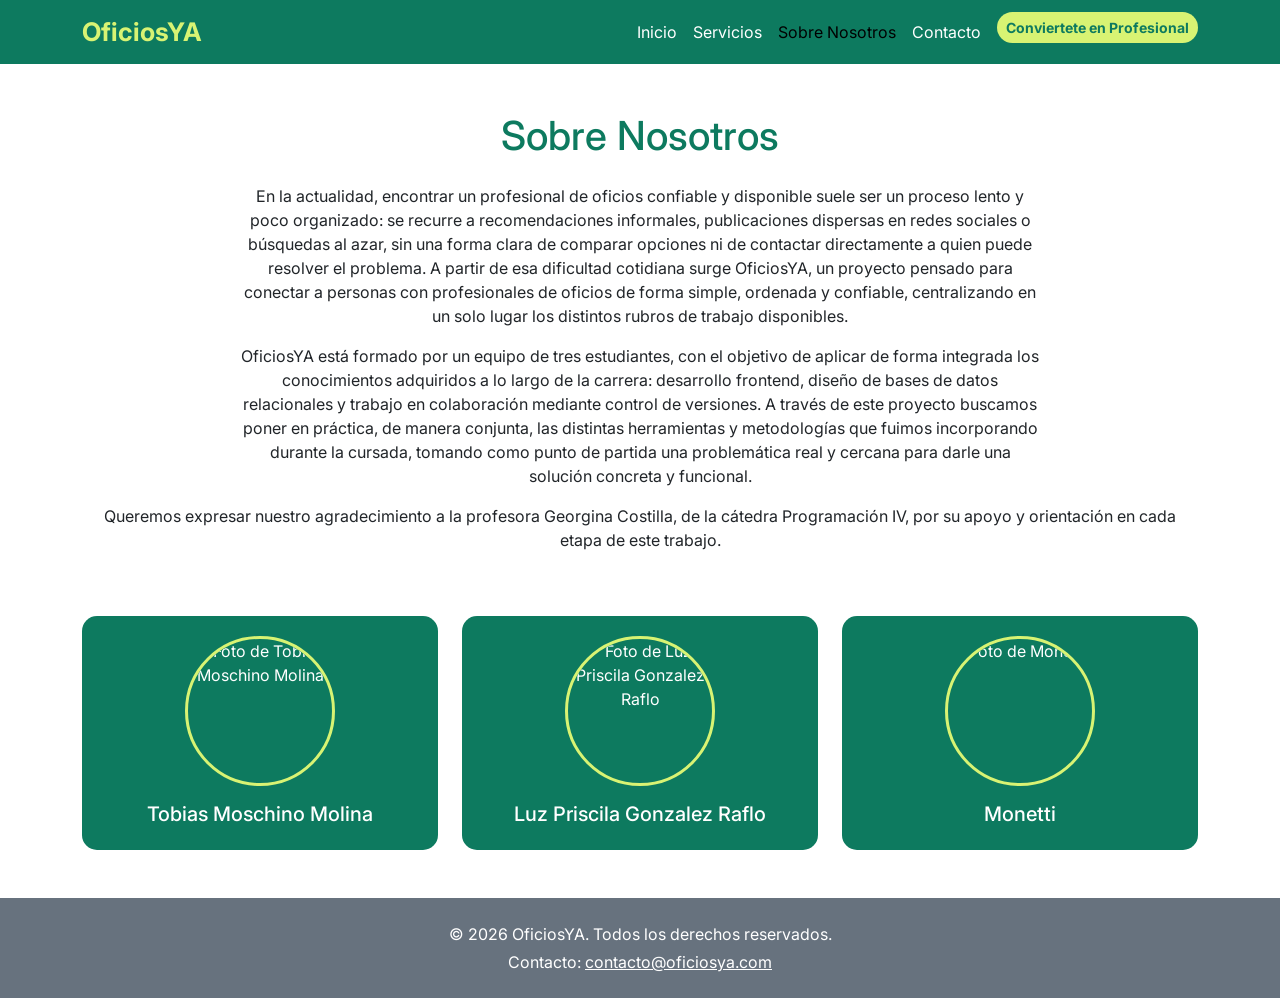
==== about_me.html @ 8fad9071 "Reconstruí about_me.html usando Bootstrap" ====
<!DOCTYPE html>
<html lang="es">
<head>
    <meta charset="UTF-8">
    <meta name="viewport" content="width=device-width, initial-scale=1.0">

    <title>Sobre Nosotros | OficiosYA</title>
    <meta name="description" content="Conocé al equipo detrás de OficiosYA.">
    <meta name="robots" content="index, follow">
    <link rel="canonical" href="https://oficiosya.com/about_me.html">

    <link rel="preconnect" href="https://fonts.googleapis.com">
    <link rel="preconnect" href="https://fonts.gstatic.com" crossorigin>
    <link href="https://fonts.googleapis.com/css2?family=Inter:ital,opsz,wght@0,14..32,100..900;1,14..32,100..900&display=swap" rel="stylesheet">

  
    <link href="https://cdn.jsdelivr.net/npm/bootstrap@5.3.3/dist/css/bootstrap.min.css" rel="stylesheet">

    <style>
        :root {
            --color-primario: #0D7A5F;
            --color-secundario: #D8F373;
            --color-blanco: #FFFFFF;
        }

        body {
            font-family: 'Inter', sans-serif;
        }

      
        .navbar-oficiosya {
            background-color: var(--color-primario);
        }

        .navbar-oficiosya .navbar-brand {
            font-weight: bold;
            font-size: 1.6rem;
            color: var(--color-secundario);
        }

        .navbar-oficiosya .nav-link {
            color: var(--color-blanco);
        }

        .navbar-oficiosya .nav-link:hover {
            color: var(--color-secundario);
        }

        .btn-oficiosya {
            background-color: var(--color-secundario);
            color: var(--color-primario);
            font-weight: bold;
            border-radius: 20px;
        }

        .btn-oficiosya:hover {
            background-color: var(--color-primario);
            color: var(--color-blanco);
        }

      
        .card-miembro {
            background-color: var(--color-primario);
            color: var(--color-blanco);
            border: none;
            border-radius: 15px;
        }

        .card-miembro img {
            width: 150px;
            height: 150px;
            object-fit: cover;
            border-radius: 50%;
            border: 3px solid var(--color-secundario);
            margin: 20px auto 0;
        }

        footer {
            background-color: #67727E;
            color: var(--color-blanco);
        }
    </style>
</head>
<body>
    <nav class="navbar navbar-expand-lg navbar-oficiosya">
        <div class="container">
            <a class="navbar-brand" href="/index.html">OficiosYA</a>
            <button class="navbar-toggler" type="button" data-bs-toggle="collapse" data-bs-target="#navbarNav" aria-controls="navbarNav" aria-expanded="false" aria-label="Toggle navigation">
                <span class="navbar-toggler-icon"></span>
            </button>
            <div class="collapse navbar-collapse" id="navbarNav">
                <ul class="navbar-nav ms-auto mb-2 mb-lg-0">
                    <li class="nav-item">
                        <a class="nav-link" href="/index.html">Inicio</a>
                    </li>
                    <li class="nav-item">
                        <a class="nav-link" href="/index.html#pepito">Servicios</a>
                    </li>
                    <li class="nav-item">
                        <a class="nav-link active" aria-current="page" href="/about_me.html">Sobre Nosotros</a>
                    </li>
                    <li class="nav-item">
                        <a class="nav-link" href="/contacto.html">Contacto</a>
                    </li>
                    <li class="nav-item ms-lg-2">
                        <a class="btn btn-oficiosya btn-sm" href="/contacto.html">Conviertete en Profesional</a>
                    </li>
                </ul>
            </div>
        </div>
    </nav>

    <main>
        <section class="container py-5 text-center">
            <h1 class="mb-4" style="color: var(--color-primario);">Sobre Nosotros</h1>
            <p class="mx-auto" style="max-width: 800px;">
                En la actualidad, encontrar un profesional de oficios confiable y disponible suele ser un proceso lento y poco organizado: se recurre a recomendaciones informales, publicaciones dispersas en redes sociales o búsquedas al azar, sin una forma clara de comparar opciones ni de contactar directamente a quien puede resolver el problema. A partir de esa dificultad cotidiana surge OficiosYA, un proyecto pensado para conectar a personas con profesionales de oficios de forma simple, ordenada y confiable, centralizando en un solo lugar los distintos rubros de trabajo disponibles.
            </p>
            <p class="mx-auto" style="max-width: 800px;">
                OficiosYA está formado por un equipo de tres estudiantes, con el objetivo de aplicar de forma integrada los conocimientos adquiridos a lo largo de la carrera: desarrollo frontend, diseño de bases de datos relacionales y trabajo en colaboración mediante control de versiones. A través de este proyecto buscamos poner en práctica, de manera conjunta, las distintas herramientas y metodologías que fuimos incorporando durante la cursada, tomando como punto de partida una problemática real y cercana para darle una solución concreta y funcional. 
            </p>
            <p> Queremos expresar nuestro agradecimiento a la profesora Georgina Costilla, de la cátedra Programación IV, por su apoyo y orientación en cada etapa de este trabajo.
            </p>
        </section>

        <section class="container pb-5">
            <div class="row g-4">
                <div class="col-12 col-md-4">
                    <div class="card card-miembro text-center h-100">
                        <img src="/img/integrante1.jpg" alt="Foto de Tobias Moschino Molina">
                        <div class="card-body">
                            <h2 class="card-title h5">Tobias Moschino Molina</h2>
                        </div>
                    </div>
                </div>

                <div class="col-12 col-md-4">
                    <div class="card card-miembro text-center h-100">
                        <img src="/img/integrante2.jpg" alt="Foto de Luz Priscila Gonzalez Raflo">
                        <div class="card-body">
                            <h2 class="card-title h5">Luz Priscila Gonzalez Raflo</h2>
                        </div>
                    </div>
                </div>

                <div class="col-12 col-md-4">
                    <div class="card card-miembro text-center h-100">
                        <img src="/img/integrante3.jpg" alt="Foto de Monetti">
                        <div class="card-body">
                            <h2 class="card-title h5">Monetti</h2>
                        </div>
                    </div>
                </div>
            </div>
        </section>
    </main>

    <footer class="text-center py-4">
        <p class="mb-1">&copy; 2026 OficiosYA. Todos los derechos reservados.</p>
        <address class="mb-0">
            Contacto: <a href="mailto:contacto@oficiosya.com" class="text-white">contacto@oficiosya.com</a>
        </address>
    </footer>
    <script src="https://cdn.jsdelivr.net/npm/bootstrap@5.3.3/dist/js/bootstrap.bundle.min.js"></script>
</body>
</html>
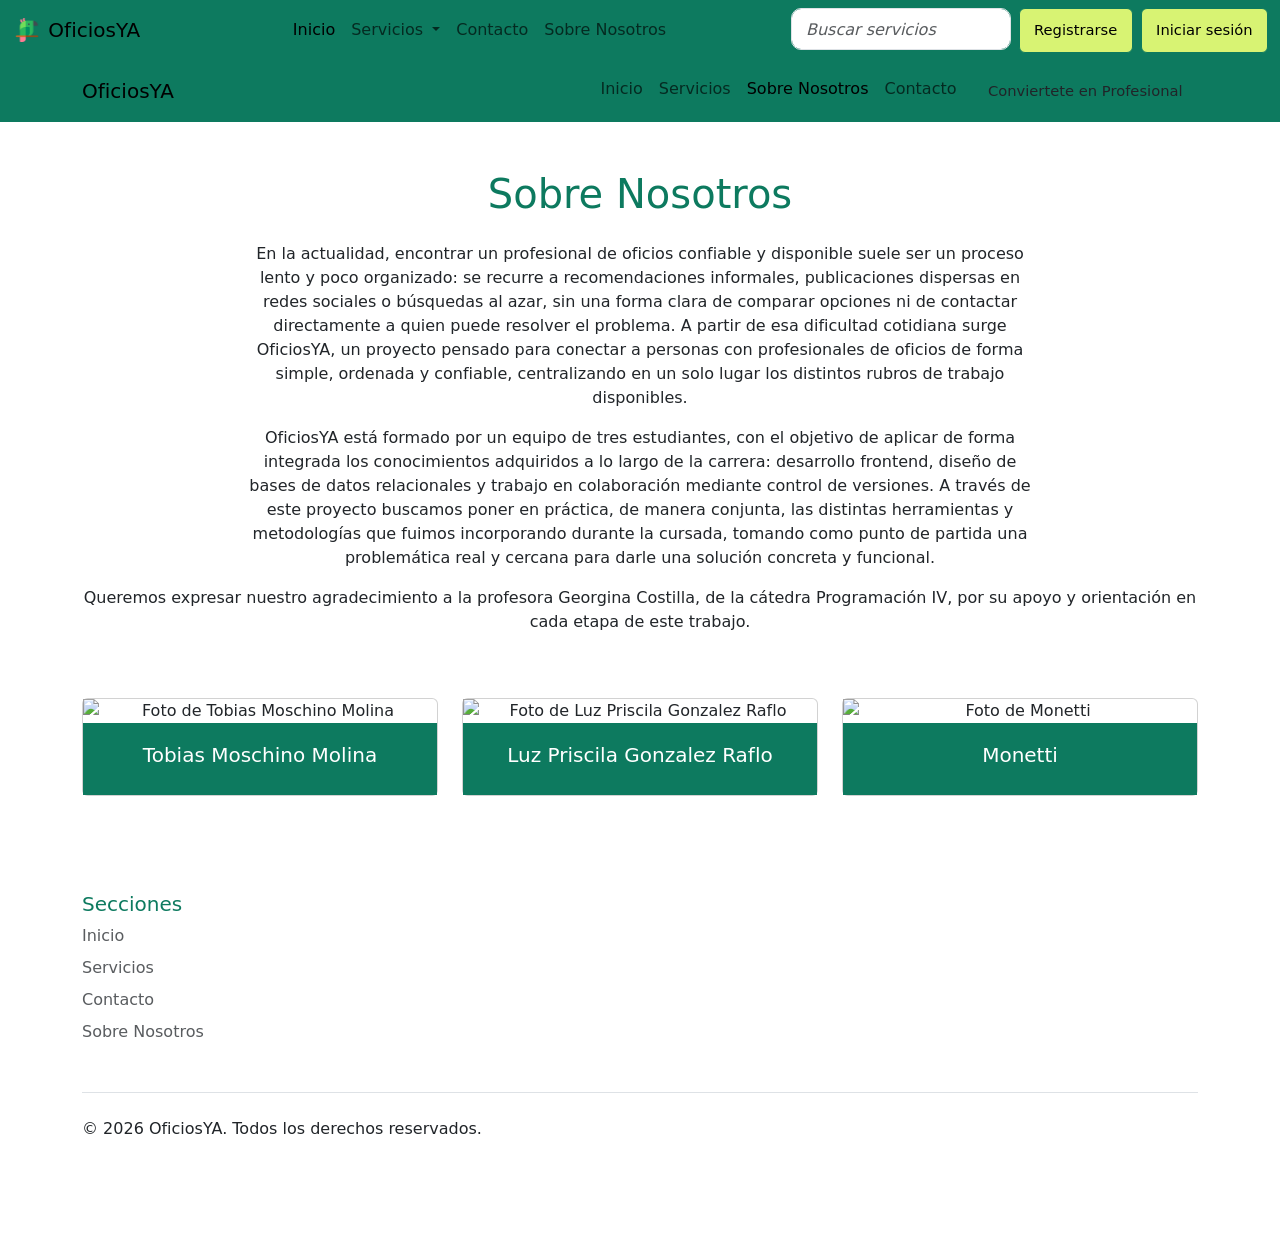
==== commit a7f53e9e: "agregado header y footer en cada seccion, re-agregado head en cada una, hecho login.html y signup.ht" ====
--- a/about_me.html
+++ b/about_me.html
@@ -1,87 +1,217 @@
 <!DOCTYPE html>
 <html lang="es">
 <head>
-    <meta charset="UTF-8">
-    <meta name="viewport" content="width=device-width, initial-scale=1.0">
-
-    <title>Sobre Nosotros | OficiosYA</title>
-    <meta name="description" content="Conocé al equipo detrás de OficiosYA.">
-    <meta name="robots" content="index, follow">
-    <link rel="canonical" href="https://oficiosya.com/about_me.html">
-
-    <link rel="preconnect" href="https://fonts.googleapis.com">
-    <link rel="preconnect" href="https://fonts.gstatic.com" crossorigin>
-    <link href="https://fonts.googleapis.com/css2?family=Inter:ital,opsz,wght@0,14..32,100..900;1,14..32,100..900&display=swap" rel="stylesheet">
-
-  
-    <link href="https://cdn.jsdelivr.net/npm/bootstrap@5.3.3/dist/css/bootstrap.min.css" rel="stylesheet">
-
-    <style>
-        :root {
-            --color-primario: #0D7A5F;
-            --color-secundario: #D8F373;
-            --color-blanco: #FFFFFF;
-        }
-
-        body {
-            font-family: 'Inter', sans-serif;
-        }
-
-      
-        .navbar-oficiosya {
-            background-color: var(--color-primario);
-        }
-
-        .navbar-oficiosya .navbar-brand {
-            font-weight: bold;
-            font-size: 1.6rem;
-            color: var(--color-secundario);
-        }
-
-        .navbar-oficiosya .nav-link {
-            color: var(--color-blanco);
-        }
-
-        .navbar-oficiosya .nav-link:hover {
-            color: var(--color-secundario);
-        }
-
-        .btn-oficiosya {
-            background-color: var(--color-secundario);
-            color: var(--color-primario);
-            font-weight: bold;
-            border-radius: 20px;
-        }
-
-        .btn-oficiosya:hover {
-            background-color: var(--color-primario);
-            color: var(--color-blanco);
-        }
-
-      
-        .card-miembro {
-            background-color: var(--color-primario);
-            color: var(--color-blanco);
-            border: none;
-            border-radius: 15px;
-        }
-
-        .card-miembro img {
-            width: 150px;
-            height: 150px;
-            object-fit: cover;
-            border-radius: 50%;
-            border: 3px solid var(--color-secundario);
-            margin: 20px auto 0;
-        }
-
-        footer {
-            background-color: #67727E;
-            color: var(--color-blanco);
-        }
-    </style>
+  <meta charset="UTF-8">
+  <meta name="viewport" content="width=device-width, initial-scale=1.0">
+
+  <title>Encuentra trabajadores | OficiosYA</title>
+  <meta name="description"
+    content="Encuentra trabajadores calificados para tus proyectos en OficiosYA. Conecta con profesionales confiables y eficientes en tu área.">
+  <meta name="robots" content="index, follow">
+  <link rel="canonical" href="https://oficiosya.com">
+  <link href="https://cdn.jsdelivr.net/npm/bootstrap@5.3.8/dist/css/bootstrap.min.css" rel="stylesheet"
+    integrity="sha384-sRIl4kxILFvY47J16cr9ZwB07vP4J8+LH7qKQnuqkuIAvNWLzeN8tE5YBujZqJLB" crossorigin="anonymous">
+  <meta property="og:type" content="website">
+  <meta property="og:title" content="Encuentra trabajadores | OficiosYA">
+  <meta property="og:description"
+    content="Encuentra trabajadores calificados para tus proyectos en OficiosYA. Conecta con profesionales confiables y eficientes en tu área.">
+  <meta property="og:image" content="https://oficiosya.com/imagenes/compartir-seo.jpg">
+  <meta property="og:url" content="https://oficiosya.com">
+
+  <script type="application/ld+json">
+    {
+      "@context": "https://schema.org",
+      "@type": "HomeAndConstructionBusiness",
+      "name": "OficiosYA",
+      "image": "https://oficiosya.com/imagenes/logo.jpg",
+      "@id": "https://oficiosya.com",
+      "url": "https://oficiosya.com",
+      "telephone": "+543811234567",
+      "priceRange": "$$",
+      "address": {
+        "@type": "PostalAddress",
+        "addressRegion": "Tucumán",
+        "postalCode": "4000",
+        "addressCountry": "AR"
+      },
+      "hasOfferCatalog": {
+        "@type": "OfferCatalog",
+        "name": "Servicios de Reparación y Mantenimiento",
+        "itemListElement": [
+          {
+            "@type": "Offer",
+            "itemOffered": {
+              "@type": "Service",
+              "name": "Plomería",
+              "serviceType": "Plumber",
+              "description": "Reparación de filtraciones, destapes de cañerías e instalación de griferías."
+            }
+          },
+          {
+            "@type": "Offer",
+            "itemOffered": {
+              "@type": "Service",
+              "name": "Instalaciones de Gas",
+              "serviceType": "Gasfitter",
+              "description": "Detección de fugas, habilitaciones e instalación de estufas y calefones por gasista matriculado."
+            }
+          },
+          {
+            "@type": "Offer",
+            "itemOffered": {
+              "@type": "Service",
+              "name": "Albañilería y Reformas",
+              "serviceType": "Mason",
+              "description": "Arreglos de mampostería, colocación de cerámicos y revoques."
+            }
+          },
+          {
+            "@type": "Offer",
+            "itemOffered": {
+              "@type": "Service",
+              "name": "Electricidad",
+              "serviceType": "Electrician",
+              "description": "Reparación de instalaciones eléctricas, iluminación y mantenimiento de tableros."
+            }
+          },
+          {
+            "@type": "Offer",
+            "itemOffered": {
+              "@type": "Service",
+              "name": "Carpintería y Ebanistería",
+              "serviceType": "Carpenter",
+              "description": "Fabricación y reparación de muebles, puertas y ventanas de madera."
+            }
+          },
+          {
+            "@type": "Offer",
+            "itemOffered": {
+              "@type": "Service",
+              "name": "Pintura y Decoración",
+              "serviceType": "Painter",
+              "description": "Pintura de interiores y exteriores, decoración y acabados."
+            }
+          },
+          {
+            "@type": "Offer",
+            "itemOffered": {
+              "@type": "Service",
+              "name": "Jardinería y Paisajismo",
+              "serviceType": "Gardener",
+              "description": "Mantenimiento de jardines, diseño de paisajes y cuidado de plantas."
+            }
+          },
+          {
+            "@type": "Offer",
+            "itemOffered": {
+              "@type": "Service",
+              "name": "Limpieza y Mantenimiento",
+              "serviceType": "CleaningService",
+              "description": "Servicios de limpieza profesional para hogares y oficinas."
+            }
+          },
+          {
+            "@type": "Offer",
+            "itemOffered": {
+              "@type": "Service",
+              "name": "Mudanzas y Transporte",
+              "serviceType": "MovingCompany",
+              "description": "Servicios de mudanza, transporte de muebles y logística."
+            }
+          },
+          {
+            "@type": "Offer",
+            "itemOffered": {
+              "@type": "Service",
+              "name": "Cerrajería",
+              "serviceType": "Locksmith",
+              "description": "Apertura de cerraduras, duplicado de llaves y reparación de sistemas de seguridad."
+            }
+          },
+          {
+            "@type": "Offer",
+            "itemOffered": {
+              "@type": "Service",
+              "name": "Aire Acondicionado y Climatización",
+              "serviceType": "HVACService",
+              "description": "Instalación, mantenimiento y reparación de sistemas de aire acondicionado y calefacción."
+            }
+          }
+        ]
+      }
+    }
+</script>
+
+  <link rel="preconnect" href="https://fonts.googleapis.com">
+  <link rel="preconnect" href="https://fonts.gstatic.com" crossorigin>
+  <link
+    href="https://fonts.googleapis.com/css2?family=Inter:ital,opsz,wght@0,14..32,100..900;1,14..32,100..900&display=swap"
+    rel="stylesheet">
+  <link rel="stylesheet" href="style.css">
 </head>
+
 <body>
+<header>
+    <nav class="navbar navbar-expand-lg">
+      <div class="container-fluid">
+
+        <a class="navbar-brand" href="#">
+          <img src="/img/loro.png" alt="Logo" width="30" height="24" class="d-inline-block align-text-top">
+          OficiosYA
+        </a>
+
+        <button class="navbar-toggler" type="button" data-bs-toggle="collapse" data-bs-target="#navbarOficiosYA"
+          aria-controls="navbarOficiosYA" aria-expanded="false" aria-label="Abrir menú">
+          <span class="navbar-toggler-icon"></span>
+        </button>
+
+        <div class="collapse navbar-collapse" id="navbarOficiosYA">
+          <ul class="navbar-nav mx-auto mb-2 mb-lg-0">
+            <li class="nav-item">
+              <a class="nav-link active" href="/index.html">Inicio</a>
+            </li>
+            <li class="nav-item dropdown">
+              <a class="nav-link dropdown-toggle" href="/servicios.html" role="button" data-bs-toggle="dropdown"
+                aria-expanded="false">
+                Servicios
+              </a>
+              <ul class="dropdown-menu">
+                <li><a class="dropdown-item" href="/servicios.html">Todos los servicios</a></li>
+                <li><a class="dropdown-item" href="/servicios.html">Servicio1</a></li>
+                <li><a class="dropdown-item" href="/servicios.html">Servicio2</a></li>
+              </ul>
+            </li>
+            <li class="nav-item">
+              <a class="nav-link" href="/contacto.html">Contacto</a>
+            </li>
+            <li class="nav-item">
+              <a class="nav-link" href="/about_me.html">Sobre Nosotros</a>
+            </li>
+          </ul>
+
+          <div class="d-flex gap-2">
+            <form role="search" action="http://127.0.0.1:5500/servicios.html#" method="GET">
+              <input class="form-control" type="search" id="buscar" name="query" placeholder="Buscar servicios"
+                aria-label="Buscar Servicios" required>
+            </form>
+
+            <a class="btn btn-primary" href="/signup.html">
+              Registrarse
+            </a>
+            <a class="btn btn-primary" href="/login.html">
+              Iniciar sesión
+            </a>
+            <!--<a class="btn btn-primary" href="/login.html">
+              Conviértete en profesional
+            </a >-->
+          </div>
+
+        </div>
+
+      </div>
+    </nav>
+  </header>
+
     <nav class="navbar navbar-expand-lg navbar-oficiosya">
         <div class="container">
             <a class="navbar-brand" href="/index.html">OficiosYA</a>
@@ -155,12 +285,39 @@
         </section>
     </main>
 
-    <footer class="text-center py-4">
-        <p class="mb-1">&copy; 2026 OficiosYA. Todos los derechos reservados.</p>
-        <address class="mb-0">
-            Contacto: <a href="mailto:contacto@oficiosya.com" class="text-white">contacto@oficiosya.com</a>
-        </address>
-    </footer>
-    <script src="https://cdn.jsdelivr.net/npm/bootstrap@5.3.3/dist/js/bootstrap.bundle.min.js"></script>
+    <footer class="py-5">
+    <div class="container">
+      <div class="row">
+        <div class="col-6 col-md-2 mb-3">
+          <h5>Secciones</h5>
+          <ul class="nav flex-column">
+            <li class="nav-item mb-2"><a href="/index.html" class="nav-link p-0 text-body-secondary">Inicio</a></li>
+            <li class="nav-item mb-2"><a href="/servicios.html" class="nav-link p-0 text-body-secondary">Servicios</a></li>
+            <li class="nav-item mb-2"><a href="/contacto.html" class="nav-link p-0 text-body-secondary">Contacto</a></li>
+            <li class="nav-item mb-2"><a href="/sobre-nosotros.html" class="nav-link p-0 text-body-secondary">Sobre Nosotros</a></li>
+          </ul>
+        </div>
+        <div class="col-md-5 offset-md-1 mb-3">
+        </div>
+      </div>
+      <div class="d-flex flex-column flex-sm-row justify-content-between py-4 my-4 border-top">
+        <p>&copy; 2026 OficiosYA. Todos los derechos reservados.</p>
+        <ul class="list-unstyled d-flex">
+          <li class="ms-3"><a class="link-body-emphasis" href="#" aria-label="Instagram"><svg class="bi" width="24"
+                height="24">
+                <use xlink:href="#instagram"></use>
+              </svg></a></li>
+          <li class="ms-3"><a class="link-body-emphasis" href="#" aria-label="Facebook"><svg class="bi" width="24"
+                height="24" aria-hidden="true">
+                <use xlink:href="#facebook"></use>
+              </svg></a></li>
+        </ul>
+      </div>
+    </div>
+  </footer>
+
+  <script src="https://cdn.jsdelivr.net/npm/bootstrap@5.3.8/dist/js/bootstrap.bundle.min.js"
+    integrity="sha384-FKyoEForCGlyvwx9Hj09JcYn3nv7wiPVlz7YYwJrWVcXK/BmnVDxM+D2scQbITxI"
+    crossorigin="anonymous"></script>
 </body>
 </html>
--- a/style.css
+++ b/style.css
@@ -0,0 +1,413 @@
+:root {
+  --color-primario: #0D7A5F;
+  --color-secundario: #D8F373;
+  --color-fondo-buscador: #FFFCE4;
+  --color-fondo-footer: #67727E;
+  --color-blanco: #FFFFFF;
+  --color-negro: #000000;
+  --color-placeholder: #999999;
+  --color-overlay: rgba(0, 0, 0, 0.35);
+}
+
+/*body {
+  max-width: 100%;
+  overflow-x: hidden;
+  font-family: 'inter', sans-serif;
+  box-sizing: border-box;
+  padding: 0;
+  margin: 0;
+}
+/*footer{
+    text-align: center;
+    color: #FFFFFFFF;
+    background-color: #67727E;
+    box-sizing: border-box;
+    margin: 0;
+    padding: 20px;
+}*/
+label {
+  font-size: 16px;
+  font-weight: bold;
+  display: block;
+  margin-top: 5px;
+  margin-bottom: 5px;
+}
+input[type="text"], input[type="email"], input[type="password"], input[type="search"] {
+  width: 25%;
+  padding: 10px 15px;
+  margin-bottom: 15px;
+  font-size: 16px;
+  box-sizing: border-box;
+}
+input::placeholder {
+  color: #999999;
+  font-style: italic;
+}
+textarea {
+  width: 25%;
+  max-width: 500px;
+  height: 150px;
+  resize: none;
+}
+textarea::placeholder {
+  color: #999999;
+  font-style: italic;
+  font-size: 16px;
+}
+button {
+  padding: 16px;
+  margin-top: 15px;
+  margin-bottom: 15px;
+  font-size: 16px;
+  font-weight: 600;
+}
+article {
+  background-color: #ffffff;
+  padding: 20px;
+  box-shadow: 0 2px 8px rgba(0, 0, 0, 0.05);
+}
+
+#principal {
+  grid-template-columns: 1fr 3fr 1fr;
+  align-items: center;
+  width: 100%;
+}
+
+#principal > div:first-child {
+  text-align: center;
+}
+
+#principal > div:last-child {
+  text-align: center;
+}
+#servicios {
+    /*display: flex;
+    flex-wrap: wrap;
+    grid-template-columns: repeat(3, 1fr);*/
+    gap: 20px;
+    padding: 20px;
+    margin: 0;
+}
+
+
+#titulo-servicios {
+    text-align: center;
+    margin: 20px 0;
+    color: white;
+    background-color:#0D7A5F ;
+}
+
+
+#servicios .servicio{
+    display: flex;
+    /*grid-template-rows: repeat(3, 1fr);*/
+    flex-direction: column;
+    text-align: center;
+    gap: 20px;
+    ;
+    color: white;
+    padding: 20px;
+    margin: 10px;
+    border-radius: 10px;
+     
+}
+#buscador{
+    text-align: center;
+    margin: 0;
+    padding: 20px;
+    background-color: #FFFCE4
+}
+.card-body {
+    padding: 20px;
+    text-align: center;
+    color: white;
+    background-color: #0D7A5F;
+}
+.navbar-grid {
+  display: grid;
+  grid-template-columns: 1fr auto 1fr;
+  align-items: center;
+
+}
+.navbar-brand {
+  justify-self: start;
+}
+.navbar-buttons {
+  justify-self: end;
+}
+.navbar {
+  background-color: #0D7A5F;
+}
+
+.navbar .container-fluid {
+  gap: 0.75rem;
+}
+
+.navbar .navbar-collapse {
+  width: 100%;
+}
+
+.navbar .navbar-nav {
+  white-space: nowrap;
+}
+
+.navbar .nav-item,
+.navbar .nav-link,
+.navbar .dropdown-toggle,
+.navbar .btn {
+  white-space: nowrap;
+}
+
+.navbar form[role="search"] {
+  width: 220px;
+  min-width: 180px;
+  margin: 0;
+  flex-shrink: 0;
+}
+
+.navbar form[role="search"] .form-control {
+  width: 100%;
+  height: 42px;
+  padding: 0.7rem 0.9rem;
+  font-size: 1rem;
+  border-radius: 10px;
+  margin: 0;
+}
+
+.navbar .btn {
+  padding: 0.65rem 0.9rem;
+  font-size: 0.92rem;
+  margin: 0;
+}
+
+.navbar .d-flex.gap-2 {
+  gap: 0.5rem !important;
+}
+
+.navbar .d-flex.gap-2 > * {
+  flex-shrink: 0;
+}
+
+.navbar-toggler {
+  margin-right: 0.5rem;
+}
+
+.navbar-collapse.show .d-flex.gap-2,
+.navbar-collapse.collapsing .d-flex.gap-2 {
+  display: flex;
+  flex-direction: column;
+  align-items: stretch;
+  gap: 0.75rem !important;
+  width: 100%;
+}
+
+.navbar-collapse.show form[role="search"],
+.navbar-collapse.collapsing form[role="search"] {
+  width: 100%;
+  min-width: 0;
+  margin: 0;
+}
+
+.navbar-collapse.show .btn,
+.navbar-collapse.collapsing .btn {
+  width: 100%;
+  text-align: center;
+}
+
+.btn-primary {
+  color: #000000;
+  background-color: #D8F373;
+  border-color: #0D7A5F;
+
+}
+
+.card-overlay-main {
+    position: relative;
+    width: 100%;
+    max-width: 700px;
+    height: 400px;
+    overflow: hidden;
+    margin: 0 auto;
+    border-radius: 10px;
+}
+
+.card-overlay-main img {
+    width: 100%;
+    height: 100%;
+    object-fit: cover;
+    filter: blur(5px);
+    transform: scale(1.05);
+}
+
+.card-overlay-main {
+    height: 400px;
+}
+
+.card-overlay-main img {
+    object-fit: cover;
+    filter: blur(5px);
+    transform: scale(1.05);
+}
+
+.forma-derecha {
+    width: 250px;
+}
+
+
+.overlay {
+    position: absolute;
+    inset: 0;
+    background: rgba(0, 0, 0, 0.35);
+}
+
+.text-overlay{
+    position: absolute;
+    top: 0;
+    left: 0;
+    width: 100%;
+    height: 100%;
+    display: flex;
+    flex-direction: column;
+    justify-content: center;
+    align-items: center;
+    color: #ffffff;
+    text-align: center;
+    padding: 20px;
+}
+
+.text-overlay a{
+    color: white;
+    text-decoration: none;
+    background-color: #0D7A5F;
+    border-color: #0D7A5F;
+    display: inline-block;      
+    border-radius: 20px;
+    padding: 10px 20px;
+}
+
+.servicio a{
+    color: #000000;
+    display: flex;
+    justify-content: center;
+    align-items: center;
+    text-decoration: none;
+    text-align: center;
+    border: 2px solid white;
+    border-radius: 20px;
+    background-color: #D8F373;
+}
+
+.contenedor-formulario {
+  max-width: 1200px;
+  margin: auto;
+  text-align: center;
+}
+
+.container .row{
+  background-color: #FFFFFF;
+}
+.container .row h5{
+  color: #0D7A5F;
+}
+
+.form-signin {
+  max-width: 330px;
+}
+
+/*@media (max-width: 992px) {
+  .section-logo {
+    flex-wrap: wrap;
+    margin: 10px 20px;
+  }
+
+  .section-logo .a1 {
+    margin: 10px 10px 10px 0;
+  }
+
+  #servicios {
+    grid-template-columns: repeat(2, 1fr);
+  }
+}
+
+@media (max-width: 768px) {
+  .logo {
+    font-size: 1.8rem;
+  }
+  .navbar ul {
+    flex-wrap: wrap;
+    gap: 12px;
+    padding: 12px 10px;
+  }
+
+  input[type="text"],
+  input[type="email"],
+  input[type="password"],
+  input[type="search"],
+  textarea {
+    width: 70%;
+  }
+
+  #servicios {
+    grid-template-columns: 1fr 1fr;
+    padding: 15px;
+    gap: 15px;
+  }
+}
+@media (max-width: 480px) {
+  .header {
+    padding: 10px;
+  }
+
+  .section-logo {
+    flex-direction: column;
+    align-items: flex-start;
+    margin: 10px;
+  }
+
+  .section-logo .a1,
+  .section-logo .a2 {
+    margin: 5px 0;
+    width: 100%;
+    text-align: center;
+  }
+  .navbar ul {
+    flex-direction: column;
+    gap: 10px;
+    padding: 15px 0;
+  }
+
+  #servicios {
+    grid-template-columns: 1fr;
+    padding: 10px;
+  }
+
+  .text-overlay {
+    padding: 10px;
+  }
+  .text-overlay h1,
+  .text-overlay h2 {
+    font-size: 1.4rem;
+  }
+
+  input[type="text"],
+  input[type="email"],
+  input[type="password"],
+  input[type="search"],
+  textarea {
+    width: 90%;
+  }
+
+  button {
+    width: 90%;
+  }
+
+  footer {
+    padding: 15px 10px;
+    font-size: 0.9rem;
+      }
+}
+@media (min-width: 992px) {
+  .navbar-nav {
+    left: 50%;
+  }
+}*/
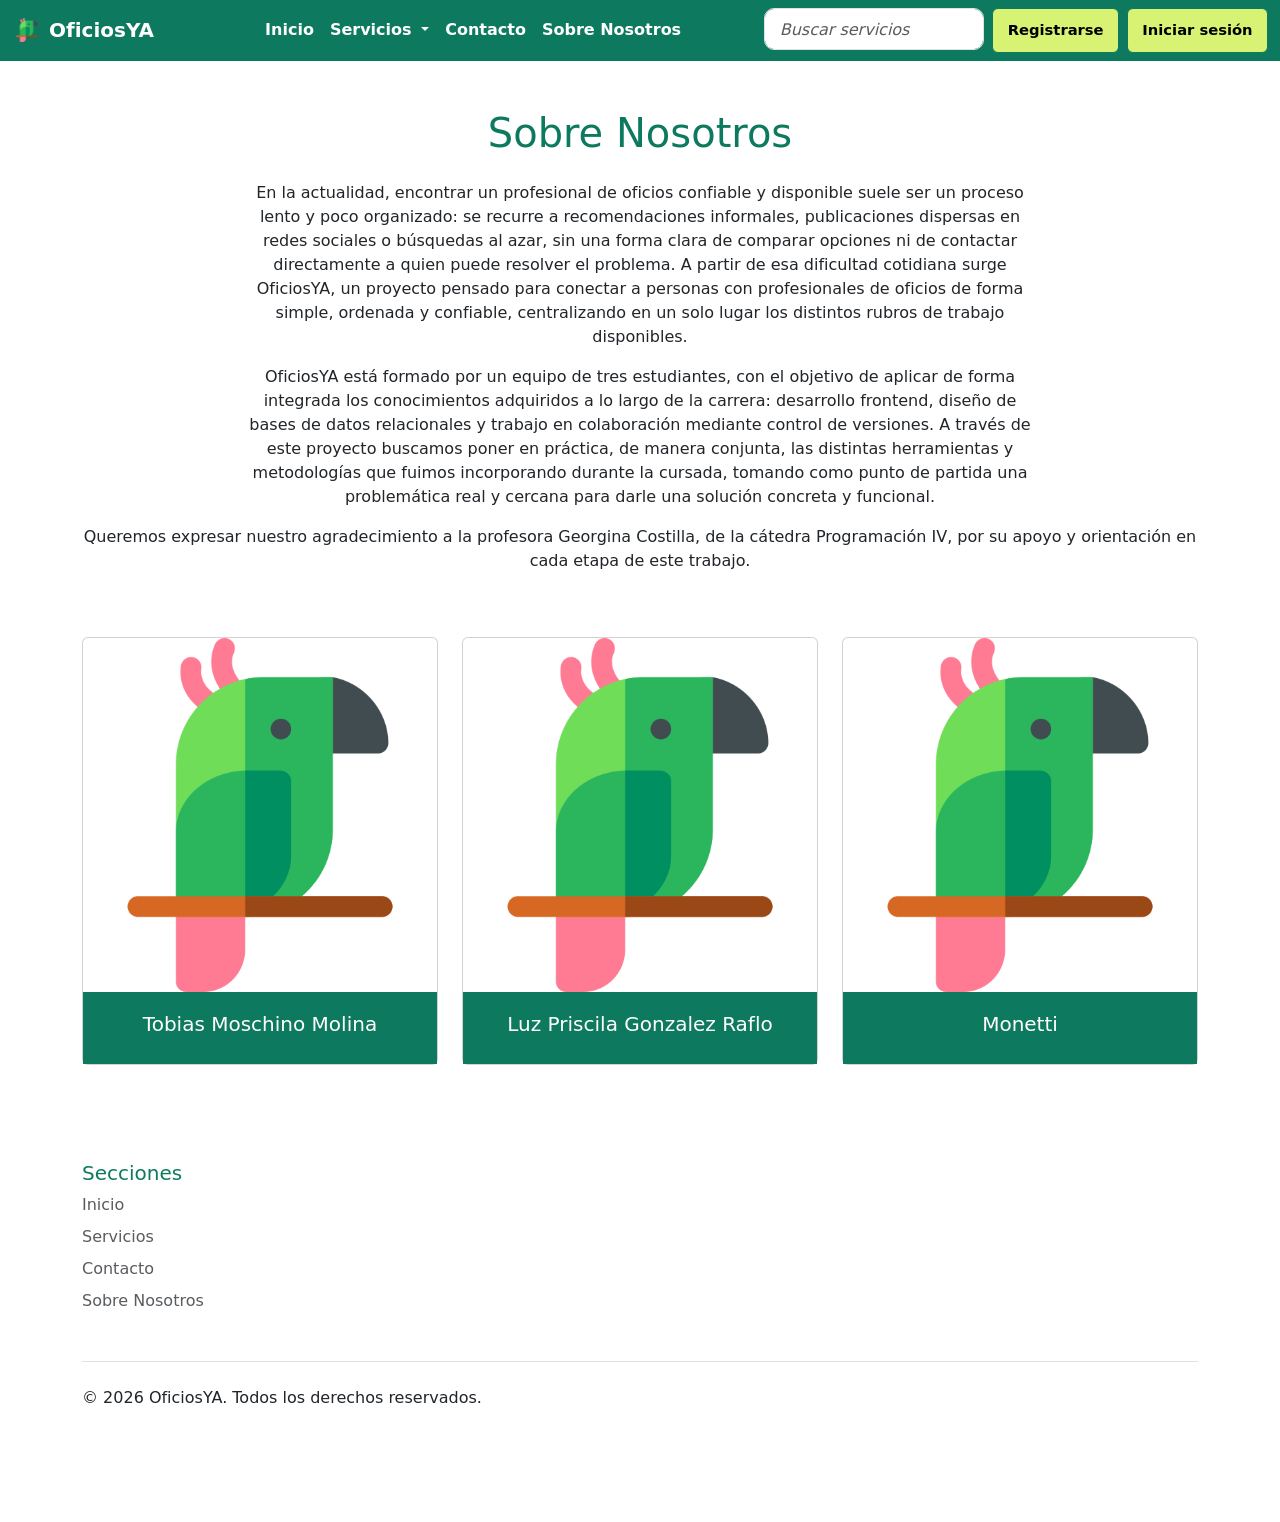
==== commit a06f2cb3: "terminado de corregit bootstrap, comentado css que no se usa, cambiado detalles footer y header, agr" ====
--- a/about_me.html
+++ b/about_me.html
@@ -1,5 +1,6 @@
 <!DOCTYPE html>
 <html lang="es">
+
 <head>
   <meta charset="UTF-8">
   <meta name="viewport" content="width=device-width, initial-scale=1.0">
@@ -151,41 +152,111 @@
 </head>
 
 <body>
-<header>
+  <header>
     <nav class="navbar navbar-expand-lg">
       <div class="container-fluid">
 
-        <a class="navbar-brand" href="#">
+        <a class="navbar-brand text-white fw-bold" href="/index.html">
           <img src="/img/loro.png" alt="Logo" width="30" height="24" class="d-inline-block align-text-top">
           OficiosYA
         </a>
 
         <button class="navbar-toggler" type="button" data-bs-toggle="collapse" data-bs-target="#navbarOficiosYA"
-          aria-controls="navbarOficiosYA" aria-expanded="false" aria-label="Abrir menú">
+          aria-controls="navbarOficiosYA" aria-expanded="false" aria-label="Abrir menú" data-bs-theme="dark">
           <span class="navbar-toggler-icon"></span>
         </button>
 
         <div class="collapse navbar-collapse" id="navbarOficiosYA">
           <ul class="navbar-nav mx-auto mb-2 mb-lg-0">
             <li class="nav-item">
-              <a class="nav-link active" href="/index.html">Inicio</a>
+              <a class="nav-link active text-white fw-bold" href="/index.html">Inicio</a>
             </li>
             <li class="nav-item dropdown">
-              <a class="nav-link dropdown-toggle" href="/servicios.html" role="button" data-bs-toggle="dropdown"
-                aria-expanded="false">
+              <a class="nav-link dropdown-toggle text-white fw-bold" href="/servicios.html" role="button"
+                data-bs-toggle="dropdown" aria-expanded="false">
                 Servicios
               </a>
               <ul class="dropdown-menu">
-                <li><a class="dropdown-item" href="/servicios.html">Todos los servicios</a></li>
-                <li><a class="dropdown-item" href="/servicios.html">Servicio1</a></li>
-                <li><a class="dropdown-item" href="/servicios.html">Servicio2</a></li>
+                <li><a class="dropdown-item fw-bold" href="/servicios.html">Todos los servicios</a></li>
+                <li><a class="dropdown-item fw-bold" href="/servicios.html?query=Plomería#">Plomería</a></li>
+                <li><a class="dropdown-item fw-bold" href="/servicios.html?query=Instalaciones de Gas#">Instalaciones de
+                    Gas</a></li>
+                <li><a class="dropdown-item fw-bold" href="/servicios.html?query=Albañilería y Reformas#">Albañilería y
+                    Reformas</a></li>
+                <li><a class="dropdown-item fw-bold" href="/servicios.html?query=Electricidad#">Electricidad</a></li>
+                <li><a class="dropdown-item fw-bold" href="/servicios.html?query=Carpintería y Ebanistería#">Carpintería
+                    y Ebanistería</a></li>
+                <li><a class="dropdown-item fw-bold" href="/servicios.html?query=Pintura y Decoración#">Pintura y
+                    Decoración</a></li>
+                <li><a class="dropdown-item fw-bold" href="/servicios.html?query=Jardinería y Paisajismo#">Jardinería y
+                    Paisajismo</a></li>
+                <li><a class="dropdown-item fw-bold" href="/servicios.html?query=Limpieza y Mantenimiento#">Limpieza y
+                    Mantenimiento</a></li>
+                <li><a class="dropdown-item fw-bold" href="/servicios.html?query=Mudanzas y Transporte#">Mudanzas y
+                    Transporte</a></li>
+                <li><a class="dropdown-item fw-bold" href="/servicios.html?query=Cerrajería#">Cerrajería</a></li>
+                <li><a class="dropdown-item fw-bold"
+                    href="/servicios.html?query=Aire Acondicionado y Climatización#">Aire Acondicionado y
+                    Climatización</a></li>
+                <li><a class="dropdown-item fw-bold" href="/servicios.html?query=Herrería y Soldadura#">Herrería y
+                    Soldadura</a></li>
+                <li><a class="dropdown-item fw-bold"
+                    href="/servicios.html?query=Construcción en Seco y Durlock#">Construcción en Seco y Durlock</a></li>
+                <li><a class="dropdown-item fw-bold"
+                    href="/servicios.html?query=Impermeabilización y Techado#">Impermeabilización y Techado</a></li>
+                <li><a class="dropdown-item fw-bold"
+                    href="/servicios.html?query=Reparación de Electrodomésticos y Línea Blanca#">Reparación de
+                    Electrodomésticos y Línea Blanca</a></li>
+                <li><a class="dropdown-item fw-bold"
+                    href="/servicios.html?query=Refrigeración Comercial e Industrial#">Refrigeración Comercial e
+                    Industrial</a></li>
+                <li><a class="dropdown-item fw-bold"
+                    href="/servicios.html?query=Redes, Cableado Estructurado y Fibra Óptica#">Redes, Cableado
+                    Estructurado y Fibra Óptica</a></li>
+                <li><a class="dropdown-item fw-bold"
+                    href="/servicios.html?query=Soporte Técnico y Mantenimiento Informático#">Soporte Técnico y
+                    Mantenimiento Informático</a></li>
+                <li><a class="dropdown-item fw-bold"
+                    href="/servicios.html?query=Seguridad Electrónica, Cámaras y CCTV#">Seguridad Electrónica, Cámaras y
+                    CCTV</a></li>
+                <li><a class="dropdown-item fw-bold"
+                    href="/servicios.html?query=Automatización de Portones y Control de Acceso#">Automatización de
+                    Portones y Control de Acceso</a></li>
+                <li><a class="dropdown-item fw-bold"
+                    href="/servicios.html?query=Energía Solar y Paneles Fotovoltaicos#">Energía Solar y Paneles
+                    Fotovoltaicos</a></li>
+                <li><a class="dropdown-item fw-bold" href="/servicios.html?query=Tornería y Mecanizado#">Tornería y
+                    Mecanizado</a></li>
+                <li><a class="dropdown-item fw-bold"
+                    href="/servicios.html?query=Mantenimiento y Mecánica Automotriz#">Mantenimiento y Mecánica
+                    Automotriz</a></li>
+                <li><a class="dropdown-item fw-bold"
+                    href="/servicios.html?query=Bombas de Agua y Presurizadoras#">Bombas de Agua y Presurizadoras</a>
+                </li>
+                <li><a class="dropdown-item fw-bold"
+                    href="/servicios.html?query=Control de Plagas y Fumigación#">Control de Plagas y Fumigación</a></li>
+                <li><a class="dropdown-item fw-bold"
+                    href="/servicios.html?query=Tratamiento y Pulido de Pisos#">Tratamiento y Pulido de Pisos</a></li>
+                <li><a class="dropdown-item fw-bold"
+                    href="/servicios.html?query=Reparación de Celulares y Microelectrónica#">Reparación de Celulares y
+                    Microelectrónica</a></li>
+                <li><a class="dropdown-item fw-bold"
+                    href="/servicios.html?query=Grupo Electrógeno y Grupos Térmicos#">Grupo Electrógeno y Grupos
+                    Térmicos</a></li>
+                <li><a class="dropdown-item fw-bold" href="/servicios.html?query=Domótica e Inmótica#">Domótica e
+                    Inmótica</a></li>
+                <li><a class="dropdown-item fw-bold"
+                    href="/servicios.html?query=Vidriería y Carpintería de Aluminio#">Vidriería y Carpintería de
+                    Aluminio</a></li>
+                <li><a class="dropdown-item fw-bold"
+                    href="/servicios.html?query=Aislación Térmica y Acústica#">Aislación Térmica y Acústica</a></li>
               </ul>
             </li>
             <li class="nav-item">
-              <a class="nav-link" href="/contacto.html">Contacto</a>
+              <a class="nav-link text-white fw-bold" href="/contacto.html">Contacto</a>
             </li>
             <li class="nav-item">
-              <a class="nav-link" href="/about_me.html">Sobre Nosotros</a>
+              <a class="nav-link text-white fw-bold" href="/about_me.html">Sobre Nosotros</a>
             </li>
           </ul>
 
@@ -195,10 +266,10 @@
                 aria-label="Buscar Servicios" required>
             </form>
 
-            <a class="btn btn-primary" href="/signup.html">
+            <a class="btn btn-primary fw-bold" href="/signup.html">
               Registrarse
             </a>
-            <a class="btn btn-primary" href="/login.html">
+            <a class="btn btn-primary fw-bold" href="/login.html">
               Iniciar sesión
             </a>
             <!--<a class="btn btn-primary" href="/login.html">
@@ -212,89 +283,74 @@
     </nav>
   </header>
 
-    <nav class="navbar navbar-expand-lg navbar-oficiosya">
-        <div class="container">
-            <a class="navbar-brand" href="/index.html">OficiosYA</a>
-            <button class="navbar-toggler" type="button" data-bs-toggle="collapse" data-bs-target="#navbarNav" aria-controls="navbarNav" aria-expanded="false" aria-label="Toggle navigation">
-                <span class="navbar-toggler-icon"></span>
-            </button>
-            <div class="collapse navbar-collapse" id="navbarNav">
-                <ul class="navbar-nav ms-auto mb-2 mb-lg-0">
-                    <li class="nav-item">
-                        <a class="nav-link" href="/index.html">Inicio</a>
-                    </li>
-                    <li class="nav-item">
-                        <a class="nav-link" href="/index.html#pepito">Servicios</a>
-                    </li>
-                    <li class="nav-item">
-                        <a class="nav-link active" aria-current="page" href="/about_me.html">Sobre Nosotros</a>
-                    </li>
-                    <li class="nav-item">
-                        <a class="nav-link" href="/contacto.html">Contacto</a>
-                    </li>
-                    <li class="nav-item ms-lg-2">
-                        <a class="btn btn-oficiosya btn-sm" href="/contacto.html">Conviertete en Profesional</a>
-                    </li>
-                </ul>
+  <main>
+    <section class="container py-5 text-center">
+      <h1 class="mb-4" style="color: var(--color-primario);">Sobre Nosotros</h1>
+      <p class="mx-auto" style="max-width: 800px;">
+        En la actualidad, encontrar un profesional de oficios confiable y disponible suele ser un proceso lento y poco
+        organizado: se recurre a recomendaciones informales, publicaciones dispersas en redes sociales o búsquedas al
+        azar, sin una forma clara de comparar opciones ni de contactar directamente a quien puede resolver el problema.
+        A partir de esa dificultad cotidiana surge OficiosYA, un proyecto pensado para conectar a personas con
+        profesionales de oficios de forma simple, ordenada y confiable, centralizando en un solo lugar los distintos
+        rubros de trabajo disponibles.
+      </p>
+      <p class="mx-auto" style="max-width: 800px;">
+        OficiosYA está formado por un equipo de tres estudiantes, con el objetivo de aplicar de forma integrada los
+        conocimientos adquiridos a lo largo de la carrera: desarrollo frontend, diseño de bases de datos relacionales y
+        trabajo en colaboración mediante control de versiones. A través de este proyecto buscamos poner en práctica, de
+        manera conjunta, las distintas herramientas y metodologías que fuimos incorporando durante la cursada, tomando
+        como punto de partida una problemática real y cercana para darle una solución concreta y funcional.
+      </p>
+      <p> Queremos expresar nuestro agradecimiento a la profesora Georgina Costilla, de la cátedra Programación IV, por
+        su apoyo y orientación en cada etapa de este trabajo.
+      </p>
+    </section>
+
+    <section class="container pb-5">
+      <div class="row g-4">
+        <div class="col-12 col-md-4">
+          <div class="card card-miembro text-center h-100">
+            <img src="/img/loro.png" alt="Foto de Tobias Moschino Molina">
+            <div class="card-body">
+              <h2 class="card-title h5">Tobias Moschino Molina</h2>
             </div>
-        </div>
-    </nav>
-
-    <main>
-        <section class="container py-5 text-center">
-            <h1 class="mb-4" style="color: var(--color-primario);">Sobre Nosotros</h1>
-            <p class="mx-auto" style="max-width: 800px;">
-                En la actualidad, encontrar un profesional de oficios confiable y disponible suele ser un proceso lento y poco organizado: se recurre a recomendaciones informales, publicaciones dispersas en redes sociales o búsquedas al azar, sin una forma clara de comparar opciones ni de contactar directamente a quien puede resolver el problema. A partir de esa dificultad cotidiana surge OficiosYA, un proyecto pensado para conectar a personas con profesionales de oficios de forma simple, ordenada y confiable, centralizando en un solo lugar los distintos rubros de trabajo disponibles.
-            </p>
-            <p class="mx-auto" style="max-width: 800px;">
-                OficiosYA está formado por un equipo de tres estudiantes, con el objetivo de aplicar de forma integrada los conocimientos adquiridos a lo largo de la carrera: desarrollo frontend, diseño de bases de datos relacionales y trabajo en colaboración mediante control de versiones. A través de este proyecto buscamos poner en práctica, de manera conjunta, las distintas herramientas y metodologías que fuimos incorporando durante la cursada, tomando como punto de partida una problemática real y cercana para darle una solución concreta y funcional. 
-            </p>
-            <p> Queremos expresar nuestro agradecimiento a la profesora Georgina Costilla, de la cátedra Programación IV, por su apoyo y orientación en cada etapa de este trabajo.
-            </p>
-        </section>
-
-        <section class="container pb-5">
-            <div class="row g-4">
-                <div class="col-12 col-md-4">
-                    <div class="card card-miembro text-center h-100">
-                        <img src="/img/integrante1.jpg" alt="Foto de Tobias Moschino Molina">
-                        <div class="card-body">
-                            <h2 class="card-title h5">Tobias Moschino Molina</h2>
-                        </div>
-                    </div>
-                </div>
-
-                <div class="col-12 col-md-4">
-                    <div class="card card-miembro text-center h-100">
-                        <img src="/img/integrante2.jpg" alt="Foto de Luz Priscila Gonzalez Raflo">
-                        <div class="card-body">
-                            <h2 class="card-title h5">Luz Priscila Gonzalez Raflo</h2>
-                        </div>
-                    </div>
-                </div>
-
-                <div class="col-12 col-md-4">
-                    <div class="card card-miembro text-center h-100">
-                        <img src="/img/integrante3.jpg" alt="Foto de Monetti">
-                        <div class="card-body">
-                            <h2 class="card-title h5">Monetti</h2>
-                        </div>
-                    </div>
-                </div>
+          </div>
+        </div>
+
+        <div class="col-12 col-md-4">
+          <div class="card card-miembro text-center h-100">
+            <img src="/img/loro.png" alt="Foto de Luz Priscila Gonzalez Raflo">
+            <div class="card-body">
+              <h2 class="card-title h5">Luz Priscila Gonzalez Raflo</h2>
             </div>
-        </section>
-    </main>
-
-    <footer class="py-5">
+          </div>
+        </div>
+
+        <div class="col-12 col-md-4">
+          <div class="card card-miembro text-center h-100">
+            <img src="/img/loro.png" alt="Foto de Monetti">
+            <div class="card-body">
+              <h2 class="card-title h5">Monetti</h2>
+            </div>
+          </div>
+        </div>
+      </div>
+    </section>
+  </main>
+
+  <footer class="py-5">
     <div class="container">
       <div class="row">
         <div class="col-6 col-md-2 mb-3">
           <h5>Secciones</h5>
           <ul class="nav flex-column">
             <li class="nav-item mb-2"><a href="/index.html" class="nav-link p-0 text-body-secondary">Inicio</a></li>
-            <li class="nav-item mb-2"><a href="/servicios.html" class="nav-link p-0 text-body-secondary">Servicios</a></li>
-            <li class="nav-item mb-2"><a href="/contacto.html" class="nav-link p-0 text-body-secondary">Contacto</a></li>
-            <li class="nav-item mb-2"><a href="/sobre-nosotros.html" class="nav-link p-0 text-body-secondary">Sobre Nosotros</a></li>
+            <li class="nav-item mb-2"><a href="/servicios.html" class="nav-link p-0 text-body-secondary">Servicios</a>
+            </li>
+            <li class="nav-item mb-2"><a href="/contacto.html" class="nav-link p-0 text-body-secondary">Contacto</a>
+            </li>
+            <li class="nav-item mb-2"><a href="/about_me.html" class="nav-link p-0 text-body-secondary">Sobre
+                Nosotros</a></li>
           </ul>
         </div>
         <div class="col-md-5 offset-md-1 mb-3">
@@ -320,4 +376,5 @@
     integrity="sha384-FKyoEForCGlyvwx9Hj09JcYn3nv7wiPVlz7YYwJrWVcXK/BmnVDxM+D2scQbITxI"
     crossorigin="anonymous"></script>
 </body>
+
 </html>
--- a/style.css
+++ b/style.css
@@ -1,15 +1,328 @@
 :root {
-  --color-primario: #0D7A5F;
-  --color-secundario: #D8F373;
-  --color-fondo-buscador: #FFFCE4;
-  --color-fondo-footer: #67727E;
-  --color-blanco: #FFFFFF;
+  --color-primario: #0d7a5f;
+  --color-secundario: #d8f373;
+  --color-fondo-buscador: #fffce4;
+  --color-fondo-footer: #67727e;
+  --color-blanco: #ffffff;
   --color-negro: #000000;
   --color-placeholder: #999999;
   --color-overlay: rgba(0, 0, 0, 0.35);
 }
 
-/*body {
+label {
+  font-size: 16px;
+  font-weight: bold;
+  display: block;
+  margin-top: 5px;
+  margin-bottom: 5px;
+}
+input[type="text"],
+input[type="email"],
+input[type="password"],
+input[type="search"] {
+  width: 25%;
+  padding: 10px 15px;
+  margin-bottom: 15px;
+  font-size: 16px;
+  box-sizing: border-box;
+}
+input::placeholder {
+  color: #999999;
+  font-style: italic;
+}
+button {
+  padding: 16px;
+  margin-top: 15px;
+  margin-bottom: 15px;
+  font-size: 16px;
+  font-weight: 600;
+}
+
+#principal {
+  grid-template-columns: 1fr 3fr 1fr;
+  align-items: center;
+  width: 100%;
+}
+
+#principal > div:first-child {
+  text-align: center;
+}
+
+#principal > div:last-child {
+  text-align: center;
+}
+
+#titulo-servicios {
+  text-align: center;
+  margin: 20px 0;
+  color: white;
+  background-color: #0d7a5f;
+}
+
+.card-body {
+  padding: 20px;
+  text-align: center;
+  color: white;
+  background-color: #0d7a5f;
+}
+
+.navbar-brand {
+  justify-self: start;
+}
+
+.navbar {
+  background-color: #0d7a5f;
+}
+
+.navbar .container-fluid {
+  gap: 0.75rem;
+}
+
+.navbar .navbar-collapse {
+  width: 100%;
+}
+
+.navbar .navbar-nav {
+  white-space: nowrap;
+}
+
+.navbar .nav-item,
+.navbar .nav-link,
+.navbar .dropdown-toggle,
+.navbar .btn {
+  white-space: nowrap;
+}
+
+.navbar form[role="search"] {
+  width: 220px;
+  min-width: 180px;
+  margin: 0;
+  flex-shrink: 0;
+}
+
+.navbar form[role="search"] .form-control {
+  width: 100%;
+  height: 42px;
+  padding: 0.7rem 0.9rem;
+  font-size: 1rem;
+  border-radius: 10px;
+  margin: 0;
+}
+
+.navbar .btn {
+  padding: 0.65rem 0.9rem;
+  font-size: 0.92rem;
+  margin: 0;
+}
+
+.navbar .d-flex.gap-2 {
+  gap: 0.5rem !important;
+}
+
+.navbar .d-flex.gap-2 > * {
+  flex-shrink: 0;
+}
+
+.navbar-toggler {
+  margin-right: 0.5rem;
+}
+
+.navbar-collapse.show .d-flex.gap-2,
+.navbar-collapse.collapsing .d-flex.gap-2 {
+  display: flex;
+  flex-direction: column;
+  align-items: stretch;
+  gap: 0.75rem !important;
+  width: 100%;
+}
+
+.navbar-collapse.show form[role="search"],
+.navbar-collapse.collapsing form[role="search"] {
+  width: 100%;
+  min-width: 0;
+  margin: 0;
+}
+
+.navbar-collapse.show .btn,
+.navbar-collapse.collapsing .btn {
+  width: 100%;
+  text-align: center;
+}
+
+.btn-primary {
+  color: #000000;
+  background-color: #d8f373;
+  border-color: #0d7a5f;
+}
+
+.card-overlay-main {
+  position: relative;
+  width: 100%;
+  max-width: 700px;
+  height: 400px;
+  overflow: hidden;
+  margin: 0 auto;
+  border-radius: 10px;
+}
+
+.card-overlay-main img {
+  width: 100%;
+  height: 100%;
+  object-fit: cover;
+  filter: blur(5px);
+  transform: scale(1.05);
+}
+
+.card-overlay-main {
+  height: 400px;
+}
+
+.card-overlay-main img {
+  object-fit: cover;
+  filter: blur(5px);
+  transform: scale(1.05);
+}
+
+.forma-derecha {
+  width: 250px;
+}
+
+.overlay {
+  position: absolute;
+  inset: 0;
+  background: rgba(0, 0, 0, 0.35);
+}
+
+.text-overlay {
+  position: absolute;
+  top: 0;
+  left: 0;
+  width: 100%;
+  height: 100%;
+  display: flex;
+  flex-direction: column;
+  justify-content: center;
+  align-items: center;
+  color: #ffffff;
+  text-align: center;
+  padding: 20px;
+}
+
+.text-overlay a {
+  color: white;
+  text-decoration: none;
+  background-color: #0d7a5f;
+  border-color: #0d7a5f;
+  display: inline-block;
+  border-radius: 20px;
+  padding: 10px 20px;
+}
+
+.container .row {
+  background-color: #ffffff;
+}
+.container .row h5 {
+  color: #0d7a5f;
+}
+
+/*@media (max-width: 992px) {
+  .section-logo {
+    flex-wrap: wrap;
+    margin: 10px 20px;
+  }
+
+  .section-logo .a1 {
+    margin: 10px 10px 10px 0;
+  }
+
+  #servicios {
+    grid-template-columns: repeat(2, 1fr);
+  }
+}
+
+@media (max-width: 768px) {
+  .logo {
+    font-size: 1.8rem;
+  }
+  .navbar ul {
+    flex-wrap: wrap;
+    gap: 12px;
+    padding: 12px 10px;
+  }
+
+  input[type="text"],
+  input[type="email"],
+  input[type="password"],
+  input[type="search"],
+  textarea {
+    width: 70%;
+  }
+
+  #servicios {
+    grid-template-columns: 1fr 1fr;
+    padding: 15px;
+    gap: 15px;
+  }
+}
+@media (max-width: 480px) {
+  .header {
+    padding: 10px;
+  }
+
+  .section-logo {
+    flex-direction: column;
+    align-items: flex-start;
+    margin: 10px;
+  }
+
+  .section-logo .a1,
+  .section-logo .a2 {
+    margin: 5px 0;
+    width: 100%;
+    text-align: center;
+  }
+  .navbar ul {
+    flex-direction: column;
+    gap: 10px;
+    padding: 15px 0;
+  }
+
+  #servicios {
+    grid-template-columns: 1fr;
+    padding: 10px;
+  }
+
+  .text-overlay {
+    padding: 10px;
+  }
+  .text-overlay h1,
+  .text-overlay h2 {
+    font-size: 1.4rem;
+  }
+
+  input[type="text"],
+  input[type="email"],
+  input[type="password"],
+  input[type="search"],
+  textarea {
+    width: 90%;
+  }
+
+  button {
+    width: 90%;
+  }
+
+  footer {
+    padding: 15px 10px;
+    font-size: 0.9rem;
+      }
+}
+@media (min-width: 992px) {
+  .navbar-nav {
+    left: 50%;
+  }
+}
+body {
   max-width: 100%;
   overflow-x: hidden;
   font-family: 'inter', sans-serif;
@@ -17,33 +330,15 @@
   padding: 0;
   margin: 0;
 }
-/*footer{
+footer{
     text-align: center;
     color: #FFFFFFFF;
     background-color: #67727E;
     box-sizing: border-box;
     margin: 0;
     padding: 20px;
-}*/
-label {
-  font-size: 16px;
-  font-weight: bold;
-  display: block;
-  margin-top: 5px;
-  margin-bottom: 5px;
-}
-input[type="text"], input[type="email"], input[type="password"], input[type="search"] {
-  width: 25%;
-  padding: 10px 15px;
-  margin-bottom: 15px;
-  font-size: 16px;
-  box-sizing: border-box;
-}
-input::placeholder {
-  color: #999999;
-  font-style: italic;
-}
-textarea {
+}
+    textarea {
   width: 25%;
   max-width: 500px;
   height: 150px;
@@ -54,247 +349,54 @@
   font-style: italic;
   font-size: 16px;
 }
-button {
-  padding: 16px;
-  margin-top: 15px;
-  margin-bottom: 15px;
-  font-size: 16px;
-  font-weight: 600;
-}
-article {
+  article {
   background-color: #ffffff;
   padding: 20px;
   box-shadow: 0 2px 8px rgba(0, 0, 0, 0.05);
 }
-
-#principal {
-  grid-template-columns: 1fr 3fr 1fr;
-  align-items: center;
-  width: 100%;
-}
-
-#principal > div:first-child {
-  text-align: center;
-}
-
-#principal > div:last-child {
-  text-align: center;
-}
-#servicios {
-    /*display: flex;
+  #servicios {
+    display: flex;
     flex-wrap: wrap;
-    grid-template-columns: repeat(3, 1fr);*/
-    gap: 20px;
-    padding: 20px;
-    margin: 0;
-}
-
-
-#titulo-servicios {
-    text-align: center;
-    margin: 20px 0;
-    color: white;
-    background-color:#0D7A5F ;
-}
-
-
-#servicios .servicio{
-    display: flex;
-    /*grid-template-rows: repeat(3, 1fr);*/
-    flex-direction: column;
-    text-align: center;
-    gap: 20px;
-    ;
-    color: white;
-    padding: 20px;
-    margin: 10px;
-    border-radius: 10px;
-     
-}
-#buscador{
-    text-align: center;
-    margin: 0;
-    padding: 20px;
-    background-color: #FFFCE4
-}
-.card-body {
-    padding: 20px;
-    text-align: center;
-    color: white;
-    background-color: #0D7A5F;
-}
-.navbar-grid {
+    grid-template-columns: repeat(3, 1fr);
+  gap: 20px;
+  padding: 20px;
+  margin: 0;
+}
+  #servicios .servicio {
+  display: flex;
+  grid-template-rows: repeat(3, 1fr);
+  flex-direction: column;
+  text-align: center;
+  gap: 20px;
+  color: white;
+  padding: 20px;
+  margin: 10px;
+  border-radius: 10px;
+}
+#buscador {
+  text-align: center;
+  margin: 0;
+  padding: 20px;
+  background-color: #fffce4;
+}
+  .navbar-grid {
   display: grid;
   grid-template-columns: 1fr auto 1fr;
   align-items: center;
-
-}
-.navbar-brand {
-  justify-self: start;
-}
-.navbar-buttons {
+}
+  .navbar-buttons {
   justify-self: end;
 }
-.navbar {
-  background-color: #0D7A5F;
-}
-
-.navbar .container-fluid {
-  gap: 0.75rem;
-}
-
-.navbar .navbar-collapse {
-  width: 100%;
-}
-
-.navbar .navbar-nav {
-  white-space: nowrap;
-}
-
-.navbar .nav-item,
-.navbar .nav-link,
-.navbar .dropdown-toggle,
-.navbar .btn {
-  white-space: nowrap;
-}
-
-.navbar form[role="search"] {
-  width: 220px;
-  min-width: 180px;
-  margin: 0;
-  flex-shrink: 0;
-}
-
-.navbar form[role="search"] .form-control {
-  width: 100%;
-  height: 42px;
-  padding: 0.7rem 0.9rem;
-  font-size: 1rem;
-  border-radius: 10px;
-  margin: 0;
-}
-
-.navbar .btn {
-  padding: 0.65rem 0.9rem;
-  font-size: 0.92rem;
-  margin: 0;
-}
-
-.navbar .d-flex.gap-2 {
-  gap: 0.5rem !important;
-}
-
-.navbar .d-flex.gap-2 > * {
-  flex-shrink: 0;
-}
-
-.navbar-toggler {
-  margin-right: 0.5rem;
-}
-
-.navbar-collapse.show .d-flex.gap-2,
-.navbar-collapse.collapsing .d-flex.gap-2 {
+  .servicio a {
+  color: #000000;
   display: flex;
-  flex-direction: column;
-  align-items: stretch;
-  gap: 0.75rem !important;
-  width: 100%;
-}
-
-.navbar-collapse.show form[role="search"],
-.navbar-collapse.collapsing form[role="search"] {
-  width: 100%;
-  min-width: 0;
-  margin: 0;
-}
-
-.navbar-collapse.show .btn,
-.navbar-collapse.collapsing .btn {
-  width: 100%;
-  text-align: center;
-}
-
-.btn-primary {
-  color: #000000;
-  background-color: #D8F373;
-  border-color: #0D7A5F;
-
-}
-
-.card-overlay-main {
-    position: relative;
-    width: 100%;
-    max-width: 700px;
-    height: 400px;
-    overflow: hidden;
-    margin: 0 auto;
-    border-radius: 10px;
-}
-
-.card-overlay-main img {
-    width: 100%;
-    height: 100%;
-    object-fit: cover;
-    filter: blur(5px);
-    transform: scale(1.05);
-}
-
-.card-overlay-main {
-    height: 400px;
-}
-
-.card-overlay-main img {
-    object-fit: cover;
-    filter: blur(5px);
-    transform: scale(1.05);
-}
-
-.forma-derecha {
-    width: 250px;
-}
-
-
-.overlay {
-    position: absolute;
-    inset: 0;
-    background: rgba(0, 0, 0, 0.35);
-}
-
-.text-overlay{
-    position: absolute;
-    top: 0;
-    left: 0;
-    width: 100%;
-    height: 100%;
-    display: flex;
-    flex-direction: column;
-    justify-content: center;
-    align-items: center;
-    color: #ffffff;
-    text-align: center;
-    padding: 20px;
-}
-
-.text-overlay a{
-    color: white;
-    text-decoration: none;
-    background-color: #0D7A5F;
-    border-color: #0D7A5F;
-    display: inline-block;      
-    border-radius: 20px;
-    padding: 10px 20px;
-}
-
-.servicio a{
-    color: #000000;
-    display: flex;
-    justify-content: center;
-    align-items: center;
-    text-decoration: none;
-    text-align: center;
-    border: 2px solid white;
-    border-radius: 20px;
-    background-color: #D8F373;
+  justify-content: center;
+  align-items: center;
+  text-decoration: none;
+  text-align: center;
+  border: 2px solid white;
+  border-radius: 20px;
+  background-color: #d8f373;
 }
 
 .contenedor-formulario {
@@ -302,112 +404,6 @@
   margin: auto;
   text-align: center;
 }
-
-.container .row{
-  background-color: #FFFFFF;
-}
-.container .row h5{
-  color: #0D7A5F;
-}
-
-.form-signin {
+  .form-signin {
   max-width: 330px;
-}
-
-/*@media (max-width: 992px) {
-  .section-logo {
-    flex-wrap: wrap;
-    margin: 10px 20px;
-  }
-
-  .section-logo .a1 {
-    margin: 10px 10px 10px 0;
-  }
-
-  #servicios {
-    grid-template-columns: repeat(2, 1fr);
-  }
-}
-
-@media (max-width: 768px) {
-  .logo {
-    font-size: 1.8rem;
-  }
-  .navbar ul {
-    flex-wrap: wrap;
-    gap: 12px;
-    padding: 12px 10px;
-  }
-
-  input[type="text"],
-  input[type="email"],
-  input[type="password"],
-  input[type="search"],
-  textarea {
-    width: 70%;
-  }
-
-  #servicios {
-    grid-template-columns: 1fr 1fr;
-    padding: 15px;
-    gap: 15px;
-  }
-}
-@media (max-width: 480px) {
-  .header {
-    padding: 10px;
-  }
-
-  .section-logo {
-    flex-direction: column;
-    align-items: flex-start;
-    margin: 10px;
-  }
-
-  .section-logo .a1,
-  .section-logo .a2 {
-    margin: 5px 0;
-    width: 100%;
-    text-align: center;
-  }
-  .navbar ul {
-    flex-direction: column;
-    gap: 10px;
-    padding: 15px 0;
-  }
-
-  #servicios {
-    grid-template-columns: 1fr;
-    padding: 10px;
-  }
-
-  .text-overlay {
-    padding: 10px;
-  }
-  .text-overlay h1,
-  .text-overlay h2 {
-    font-size: 1.4rem;
-  }
-
-  input[type="text"],
-  input[type="email"],
-  input[type="password"],
-  input[type="search"],
-  textarea {
-    width: 90%;
-  }
-
-  button {
-    width: 90%;
-  }
-
-  footer {
-    padding: 15px 10px;
-    font-size: 0.9rem;
-      }
-}
-@media (min-width: 992px) {
-  .navbar-nav {
-    left: 50%;
-  }
-}*/+}*/
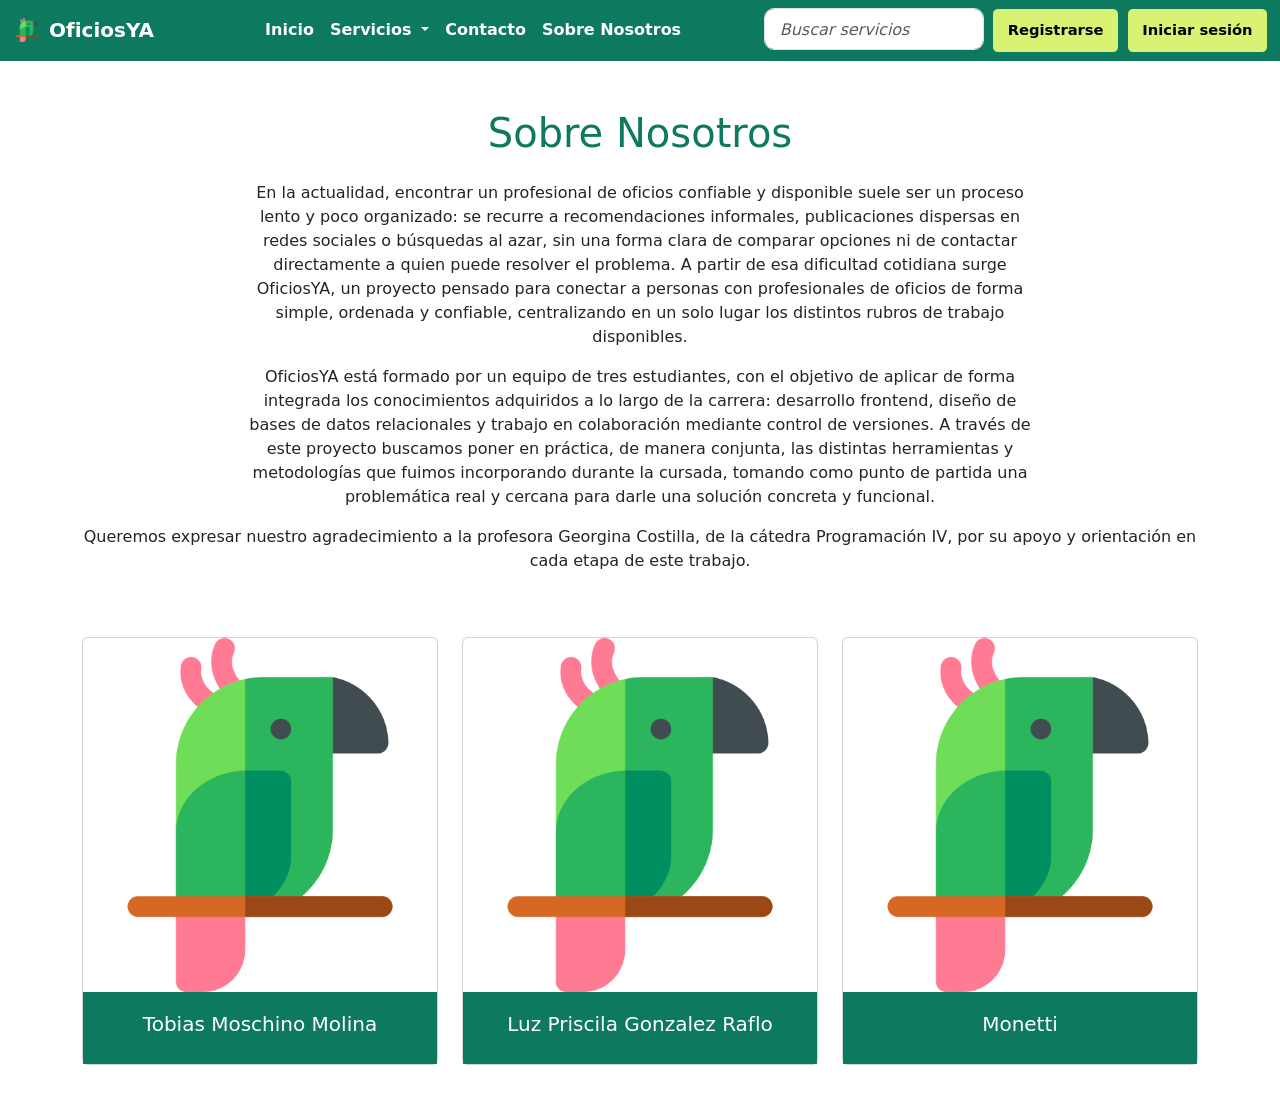
==== commit b1a0feae: "modificado funciones js para evitar popups, hecho inyeccion js para header y footer, agregadas nueva" ====
--- a/about_me.html
+++ b/about_me.html
@@ -152,136 +152,7 @@
 </head>
 
 <body>
-  <header>
-    <nav class="navbar navbar-expand-lg">
-      <div class="container-fluid">
-
-        <a class="navbar-brand text-white fw-bold" href="/index.html">
-          <img src="/img/loro.png" alt="Logo" width="30" height="24" class="d-inline-block align-text-top">
-          OficiosYA
-        </a>
-
-        <button class="navbar-toggler" type="button" data-bs-toggle="collapse" data-bs-target="#navbarOficiosYA"
-          aria-controls="navbarOficiosYA" aria-expanded="false" aria-label="Abrir menú" data-bs-theme="dark">
-          <span class="navbar-toggler-icon"></span>
-        </button>
-
-        <div class="collapse navbar-collapse" id="navbarOficiosYA">
-          <ul class="navbar-nav mx-auto mb-2 mb-lg-0">
-            <li class="nav-item">
-              <a class="nav-link active text-white fw-bold" href="/index.html">Inicio</a>
-            </li>
-            <li class="nav-item dropdown">
-              <a class="nav-link dropdown-toggle text-white fw-bold" href="/servicios.html" role="button"
-                data-bs-toggle="dropdown" aria-expanded="false">
-                Servicios
-              </a>
-              <ul class="dropdown-menu">
-                <li><a class="dropdown-item fw-bold" href="/servicios.html">Todos los servicios</a></li>
-                <li><a class="dropdown-item fw-bold" href="/servicios.html?query=Plomería#">Plomería</a></li>
-                <li><a class="dropdown-item fw-bold" href="/servicios.html?query=Instalaciones de Gas#">Instalaciones de
-                    Gas</a></li>
-                <li><a class="dropdown-item fw-bold" href="/servicios.html?query=Albañilería y Reformas#">Albañilería y
-                    Reformas</a></li>
-                <li><a class="dropdown-item fw-bold" href="/servicios.html?query=Electricidad#">Electricidad</a></li>
-                <li><a class="dropdown-item fw-bold" href="/servicios.html?query=Carpintería y Ebanistería#">Carpintería
-                    y Ebanistería</a></li>
-                <li><a class="dropdown-item fw-bold" href="/servicios.html?query=Pintura y Decoración#">Pintura y
-                    Decoración</a></li>
-                <li><a class="dropdown-item fw-bold" href="/servicios.html?query=Jardinería y Paisajismo#">Jardinería y
-                    Paisajismo</a></li>
-                <li><a class="dropdown-item fw-bold" href="/servicios.html?query=Limpieza y Mantenimiento#">Limpieza y
-                    Mantenimiento</a></li>
-                <li><a class="dropdown-item fw-bold" href="/servicios.html?query=Mudanzas y Transporte#">Mudanzas y
-                    Transporte</a></li>
-                <li><a class="dropdown-item fw-bold" href="/servicios.html?query=Cerrajería#">Cerrajería</a></li>
-                <li><a class="dropdown-item fw-bold"
-                    href="/servicios.html?query=Aire Acondicionado y Climatización#">Aire Acondicionado y
-                    Climatización</a></li>
-                <li><a class="dropdown-item fw-bold" href="/servicios.html?query=Herrería y Soldadura#">Herrería y
-                    Soldadura</a></li>
-                <li><a class="dropdown-item fw-bold"
-                    href="/servicios.html?query=Construcción en Seco y Durlock#">Construcción en Seco y Durlock</a></li>
-                <li><a class="dropdown-item fw-bold"
-                    href="/servicios.html?query=Impermeabilización y Techado#">Impermeabilización y Techado</a></li>
-                <li><a class="dropdown-item fw-bold"
-                    href="/servicios.html?query=Reparación de Electrodomésticos y Línea Blanca#">Reparación de
-                    Electrodomésticos y Línea Blanca</a></li>
-                <li><a class="dropdown-item fw-bold"
-                    href="/servicios.html?query=Refrigeración Comercial e Industrial#">Refrigeración Comercial e
-                    Industrial</a></li>
-                <li><a class="dropdown-item fw-bold"
-                    href="/servicios.html?query=Redes, Cableado Estructurado y Fibra Óptica#">Redes, Cableado
-                    Estructurado y Fibra Óptica</a></li>
-                <li><a class="dropdown-item fw-bold"
-                    href="/servicios.html?query=Soporte Técnico y Mantenimiento Informático#">Soporte Técnico y
-                    Mantenimiento Informático</a></li>
-                <li><a class="dropdown-item fw-bold"
-                    href="/servicios.html?query=Seguridad Electrónica, Cámaras y CCTV#">Seguridad Electrónica, Cámaras y
-                    CCTV</a></li>
-                <li><a class="dropdown-item fw-bold"
-                    href="/servicios.html?query=Automatización de Portones y Control de Acceso#">Automatización de
-                    Portones y Control de Acceso</a></li>
-                <li><a class="dropdown-item fw-bold"
-                    href="/servicios.html?query=Energía Solar y Paneles Fotovoltaicos#">Energía Solar y Paneles
-                    Fotovoltaicos</a></li>
-                <li><a class="dropdown-item fw-bold" href="/servicios.html?query=Tornería y Mecanizado#">Tornería y
-                    Mecanizado</a></li>
-                <li><a class="dropdown-item fw-bold"
-                    href="/servicios.html?query=Mantenimiento y Mecánica Automotriz#">Mantenimiento y Mecánica
-                    Automotriz</a></li>
-                <li><a class="dropdown-item fw-bold"
-                    href="/servicios.html?query=Bombas de Agua y Presurizadoras#">Bombas de Agua y Presurizadoras</a>
-                </li>
-                <li><a class="dropdown-item fw-bold"
-                    href="/servicios.html?query=Control de Plagas y Fumigación#">Control de Plagas y Fumigación</a></li>
-                <li><a class="dropdown-item fw-bold"
-                    href="/servicios.html?query=Tratamiento y Pulido de Pisos#">Tratamiento y Pulido de Pisos</a></li>
-                <li><a class="dropdown-item fw-bold"
-                    href="/servicios.html?query=Reparación de Celulares y Microelectrónica#">Reparación de Celulares y
-                    Microelectrónica</a></li>
-                <li><a class="dropdown-item fw-bold"
-                    href="/servicios.html?query=Grupo Electrógeno y Grupos Térmicos#">Grupo Electrógeno y Grupos
-                    Térmicos</a></li>
-                <li><a class="dropdown-item fw-bold" href="/servicios.html?query=Domótica e Inmótica#">Domótica e
-                    Inmótica</a></li>
-                <li><a class="dropdown-item fw-bold"
-                    href="/servicios.html?query=Vidriería y Carpintería de Aluminio#">Vidriería y Carpintería de
-                    Aluminio</a></li>
-                <li><a class="dropdown-item fw-bold"
-                    href="/servicios.html?query=Aislación Térmica y Acústica#">Aislación Térmica y Acústica</a></li>
-              </ul>
-            </li>
-            <li class="nav-item">
-              <a class="nav-link text-white fw-bold" href="/contacto.html">Contacto</a>
-            </li>
-            <li class="nav-item">
-              <a class="nav-link text-white fw-bold" href="/about_me.html">Sobre Nosotros</a>
-            </li>
-          </ul>
-
-          <div class="d-flex gap-2">
-            <form role="search" action="http://127.0.0.1:5500/servicios.html#" method="GET">
-              <input class="form-control" type="search" id="buscar" name="query" placeholder="Buscar servicios"
-                aria-label="Buscar Servicios" required>
-            </form>
-
-            <a class="btn btn-primary fw-bold" href="/signup.html">
-              Registrarse
-            </a>
-            <a class="btn btn-primary fw-bold" href="/login.html">
-              Iniciar sesión
-            </a>
-            <!--<a class="btn btn-primary" href="/login.html">
-              Conviértete en profesional
-            </a >-->
-          </div>
-
-        </div>
-
-      </div>
-    </nav>
-  </header>
+  <div id="header-global"></div>
 
   <main>
     <section class="container py-5 text-center">
@@ -338,43 +209,13 @@
     </section>
   </main>
 
-  <footer class="py-5">
-    <div class="container">
-      <div class="row">
-        <div class="col-6 col-md-2 mb-3">
-          <h5>Secciones</h5>
-          <ul class="nav flex-column">
-            <li class="nav-item mb-2"><a href="/index.html" class="nav-link p-0 text-body-secondary">Inicio</a></li>
-            <li class="nav-item mb-2"><a href="/servicios.html" class="nav-link p-0 text-body-secondary">Servicios</a>
-            </li>
-            <li class="nav-item mb-2"><a href="/contacto.html" class="nav-link p-0 text-body-secondary">Contacto</a>
-            </li>
-            <li class="nav-item mb-2"><a href="/about_me.html" class="nav-link p-0 text-body-secondary">Sobre
-                Nosotros</a></li>
-          </ul>
-        </div>
-        <div class="col-md-5 offset-md-1 mb-3">
-        </div>
-      </div>
-      <div class="d-flex flex-column flex-sm-row justify-content-between py-4 my-4 border-top">
-        <p>&copy; 2026 OficiosYA. Todos los derechos reservados.</p>
-        <ul class="list-unstyled d-flex">
-          <li class="ms-3"><a class="link-body-emphasis" href="#" aria-label="Instagram"><svg class="bi" width="24"
-                height="24">
-                <use xlink:href="#instagram"></use>
-              </svg></a></li>
-          <li class="ms-3"><a class="link-body-emphasis" href="#" aria-label="Facebook"><svg class="bi" width="24"
-                height="24" aria-hidden="true">
-                <use xlink:href="#facebook"></use>
-              </svg></a></li>
-        </ul>
-      </div>
-    </div>
-  </footer>
+  <div id="header-global"></div>
 
   <script src="https://cdn.jsdelivr.net/npm/bootstrap@5.3.8/dist/js/bootstrap.bundle.min.js"
     integrity="sha384-FKyoEForCGlyvwx9Hj09JcYn3nv7wiPVlz7YYwJrWVcXK/BmnVDxM+D2scQbITxI"
     crossorigin="anonymous"></script>
+  <script src="javascript/main.js"></script>
+  <script src="javascript/script.js"></script>
 </body>
 
 </html>
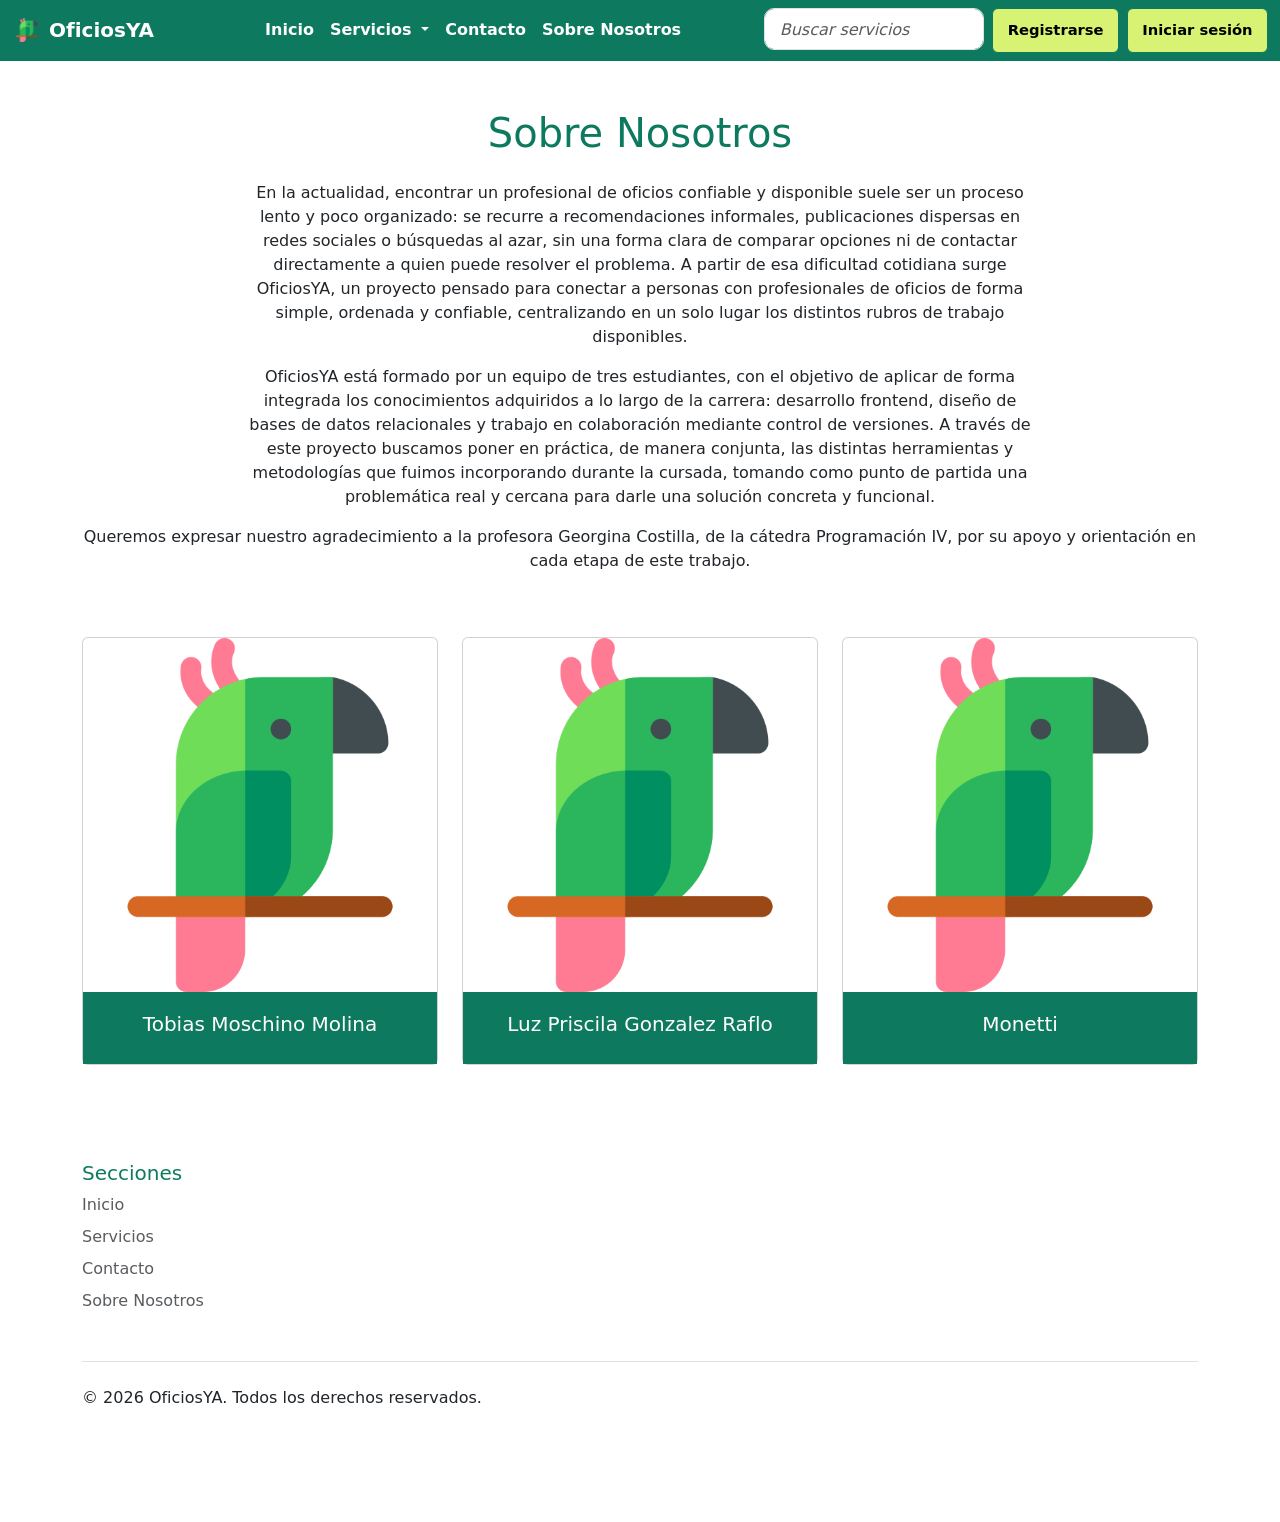
==== commit edb80c75: "Corregido id footer" ====
--- a/about_me.html
+++ b/about_me.html
@@ -209,7 +209,7 @@
     </section>
   </main>
 
-  <div id="header-global"></div>
+  <div id="footer-global"></div>
 
   <script src="https://cdn.jsdelivr.net/npm/bootstrap@5.3.8/dist/js/bootstrap.bundle.min.js"
     integrity="sha384-FKyoEForCGlyvwx9Hj09JcYn3nv7wiPVlz7YYwJrWVcXK/BmnVDxM+D2scQbITxI"
@@ -218,4 +218,4 @@
   <script src="javascript/script.js"></script>
 </body>
 
-</html>+</html>
